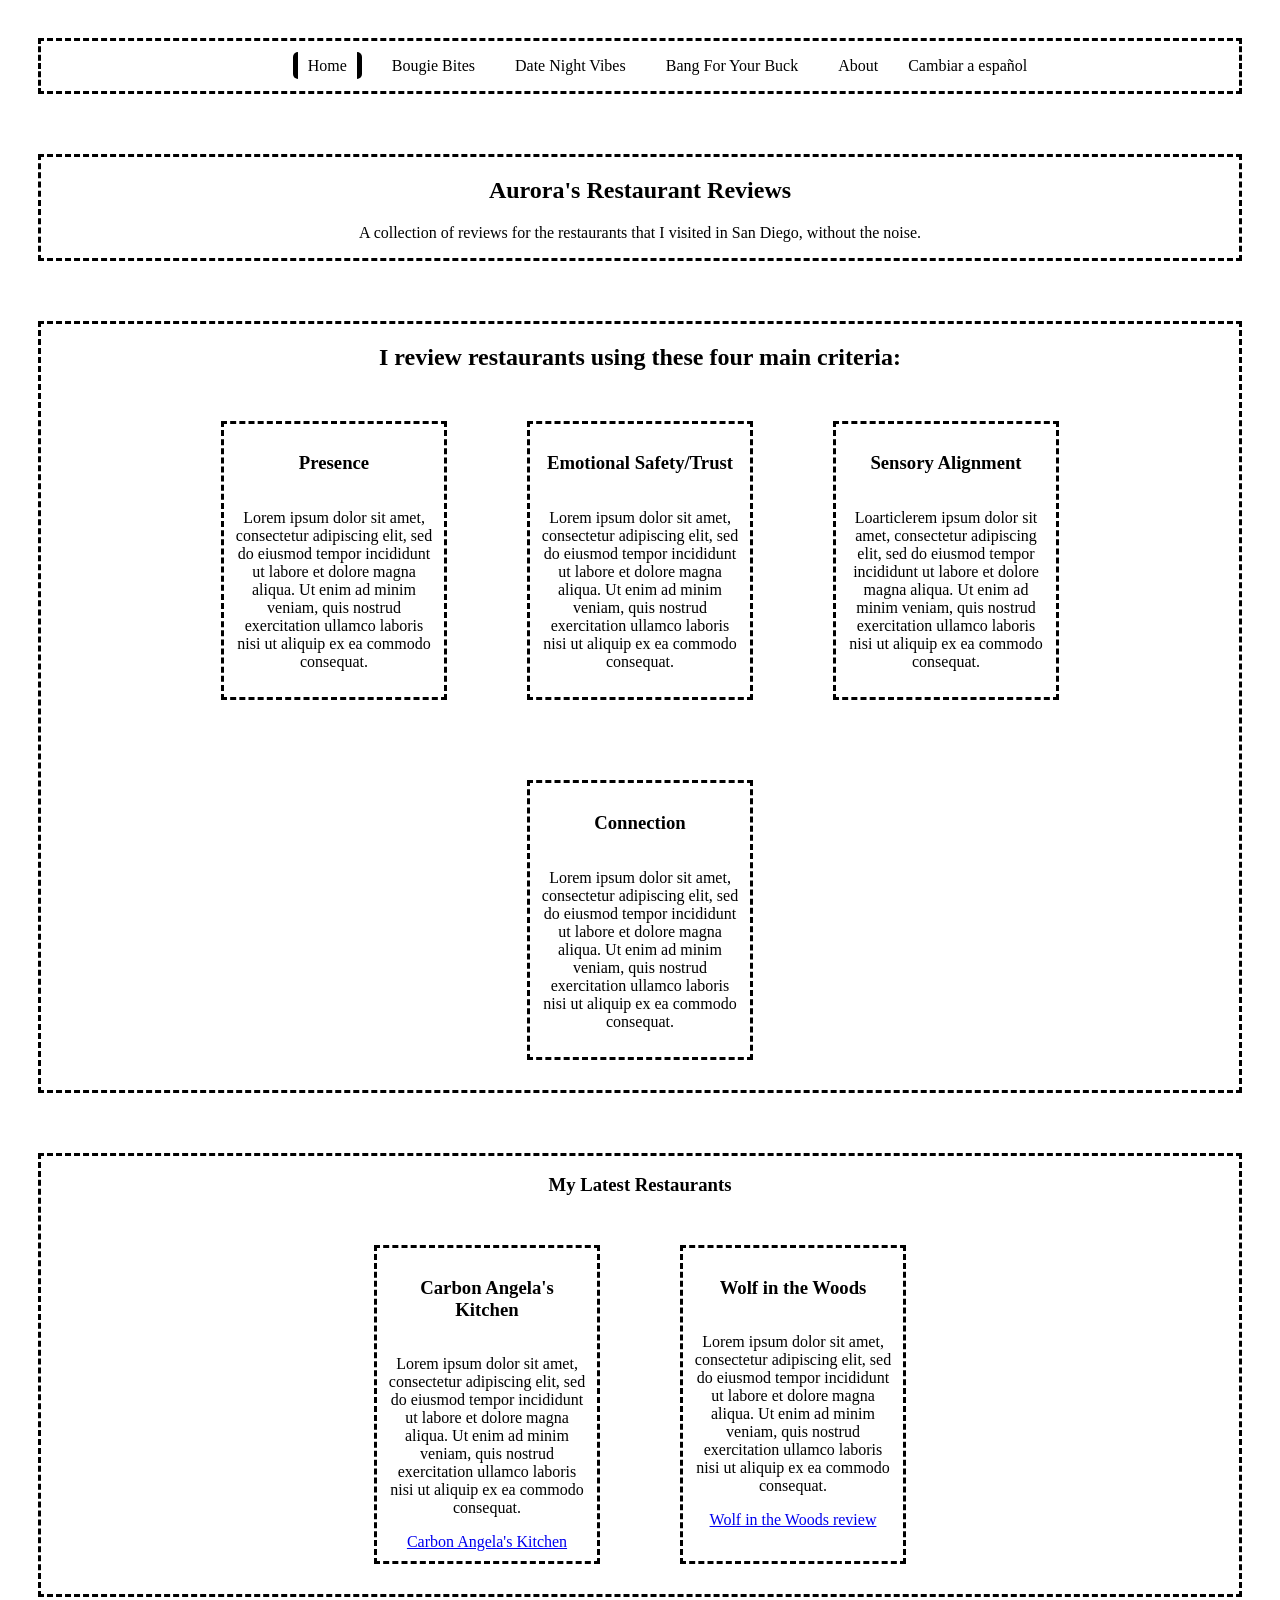
==== index.html @ fc137d89 "add spanish page" ====
<!--TODO:
Add CSS Hamburger Menu-->

<!DOCTYPE html>
<html lang="en">
<head>
    <meta charset="UTF-8">
    <meta name="viewport" content="width=device-width, initial-scale=1.0">
    <title>Aurora's Restaurant Reviews</title>
    <!-- Link to your CSS file -->
    <link rel="stylesheet" href="styles.css">
</head>
<body class="body">
    <!--NAV MENU-->
    <section>
        <div class="nav-layout">
            <div>
                <nav class="nav-menu">
                    <ul>
                        <li>
                            <a class="active-link" href="index.html">Home</a>
                        </li>
                        <li>
                            <a href="bougiebites.html">Bougie Bites</a>
                        </li>
                        <li>
                            <a href="datenightvibes.html">Date Night Vibes</a>
                        </li>
                        <li>
                            <a href="bangforyourbuck.html">Bang For Your Buck</a>
                        </li>
                        <li>
                            <a href="about.html">About</a>
                        </li>
                    </ul>
                </nav>
            </div>
            <div>
                <div class="lang-toggle">
                    <a href="es/index.html">Cambiar a español</a>
                </div>
            </div>
        </div>
    </section>
    <!--HEADER-->
    <section>
        <header>
            <h1>Aurora's Restaurant Reviews</h1>
            <p>A collection of reviews for the restaurants that I visited in San Diego, without the noise.</p>
        </header>
    </section>
    <section>
        <h2>I review restaurants using these four main criteria:</h2>
        <div class="deck-styles">
            <article class="card-styles">
                <h3>Presence</h3>
                <p>Lorem ipsum dolor sit amet, consectetur adipiscing elit, sed
                 do eiusmod tempor incididunt ut labore et dolore magna aliqua. 
                 Ut enim ad minim veniam, quis nostrud exercitation ullamco laboris 
                 nisi ut aliquip ex ea commodo consequat.
                </p>
            </article>
            <article class="card-styles">
                <h3>Emotional Safety/Trust</h3>
                <p>Lorem ipsum dolor sit amet, consectetur adipiscing elit, sed
                 do eiusmod tempor incididunt ut labore et dolore magna aliqua. 
                 Ut enim ad minim veniam, quis nostrud exercitation ullamco laboris 
                 nisi ut aliquip ex ea commodo consequat.
                </p>
            </article>
            <article class="card-styles">
                <h3>Sensory Alignment</h3>
                <p>Loarticlerem ipsum dolor sit amet, consectetur adipiscing elit, sed
                 do eiusmod tempor incididunt ut labore et dolore magna aliqua. 
                 Ut enim ad minim veniam, quis nostrud exercitation ullamco laboris 
                 nisi ut aliquip ex ea commodo consequat.
                </p>
            </article>
            <article class="card-styles">
                <h3>Connection</h3>
                <p>Lorem ipsum dolor sit amet, consectetur adipiscing elit, sed
                 do eiusmod tempor incididunt ut labore et dolore magna aliqua. 
                 Ut enim ad minim veniam, quis nostrud exercitation ullamco laboris 
                 nisi ut aliquip ex ea commodo consequat.
                </p>
            </article>
        </div>
    </section>
    <section>
        <div>
            <h3>My Latest Restaurants</h3>
            <div class="deck-styles">
                <article class="card-styles">
                    <h3>Carbon Angela's Kitchen</h3>
                    <p>Lorem ipsum dolor sit amet, consectetur adipiscing elit, sed
                    do eiusmod tempor incididunt ut labore et dolore magna aliqua. 
                    Ut enim ad minim veniam, quis nostrud exercitation ullamco laboris 
                    nisi ut aliquip ex ea commodo consequat.
                    </p>
                    <a href="#">Carbon Angela's Kitchen</a>
                </article>
                <article class="card-styles">
                    <h3>Wolf in the Woods</h3>
                    <p>Lorem ipsum dolor sit amet, consectetur adipiscing elit, sed
                    do eiusmod tempor incididunt ut labore et dolore magna aliqua. 
                    Ut enim ad minim veniam, quis nostrud exercitation ullamco laboris 
                    nisi ut aliquip ex ea commodo consequat.
                    </p>
                    <a href="#">Wolf in the Woods review</a>
                </article>
            </div>
        </div>
    </section>
</body>
</html>
---- styles.css ----
/*Nav Menu*/

.body {
    display: flex;
    flex-direction: column;
}

section {
    border-style: dashed;
    border-color: black;
    margin: 30px;
    text-align: center;
}

.nav-menu ul {
    display: flex;
    justify-content: center;
    gap: 20px;
    list-style: none;
    text-decoration: none;
}

.nav-menu a {
    text-decoration: none;
    color: black;
    padding: 5px 10px;
}
.nav-layout {
    display: flex;
    flex-direction: row;
    align-items: center;
    justify-content: center;
    gap: 20px;

}
.lang-toggle a:link,
.lang-toggle a:visited {
    text-decoration: none;
    color: black;
}

a.active-link {
    border-style: solid;
    border-width: 0px 5px;
    border-radius: 5px;
    border-color: black;
}

.card-styles {
    display: flex;
    flex-direction: column;
    flex-grow: 1;
    max-width: 200px;
    margin: 30px;
    padding: 10px;
    border-style: dashed;
    
}

.deck-styles {
    display: flex;
    flex-wrap: wrap;
    justify-content: center;
    align-items: stretch;
    gap: 20px;
}

.footer-styles {
    border-style: dashed;
    margin: 30px;
    padding: 10px;
    display: flex;
    flex-direction: row;
    justify-content: space-around;
}

/*About Me*/
.about-me-header {
    display: flex;
    flex-direction: row;
    padding: 20px;
}
.about-me-header > div {
    flex: 1;
}
.about-me-content {
    display: flex;
    flex-direction: column;
    
}
.about-image {
    width: 50%;
    height: auto;
}
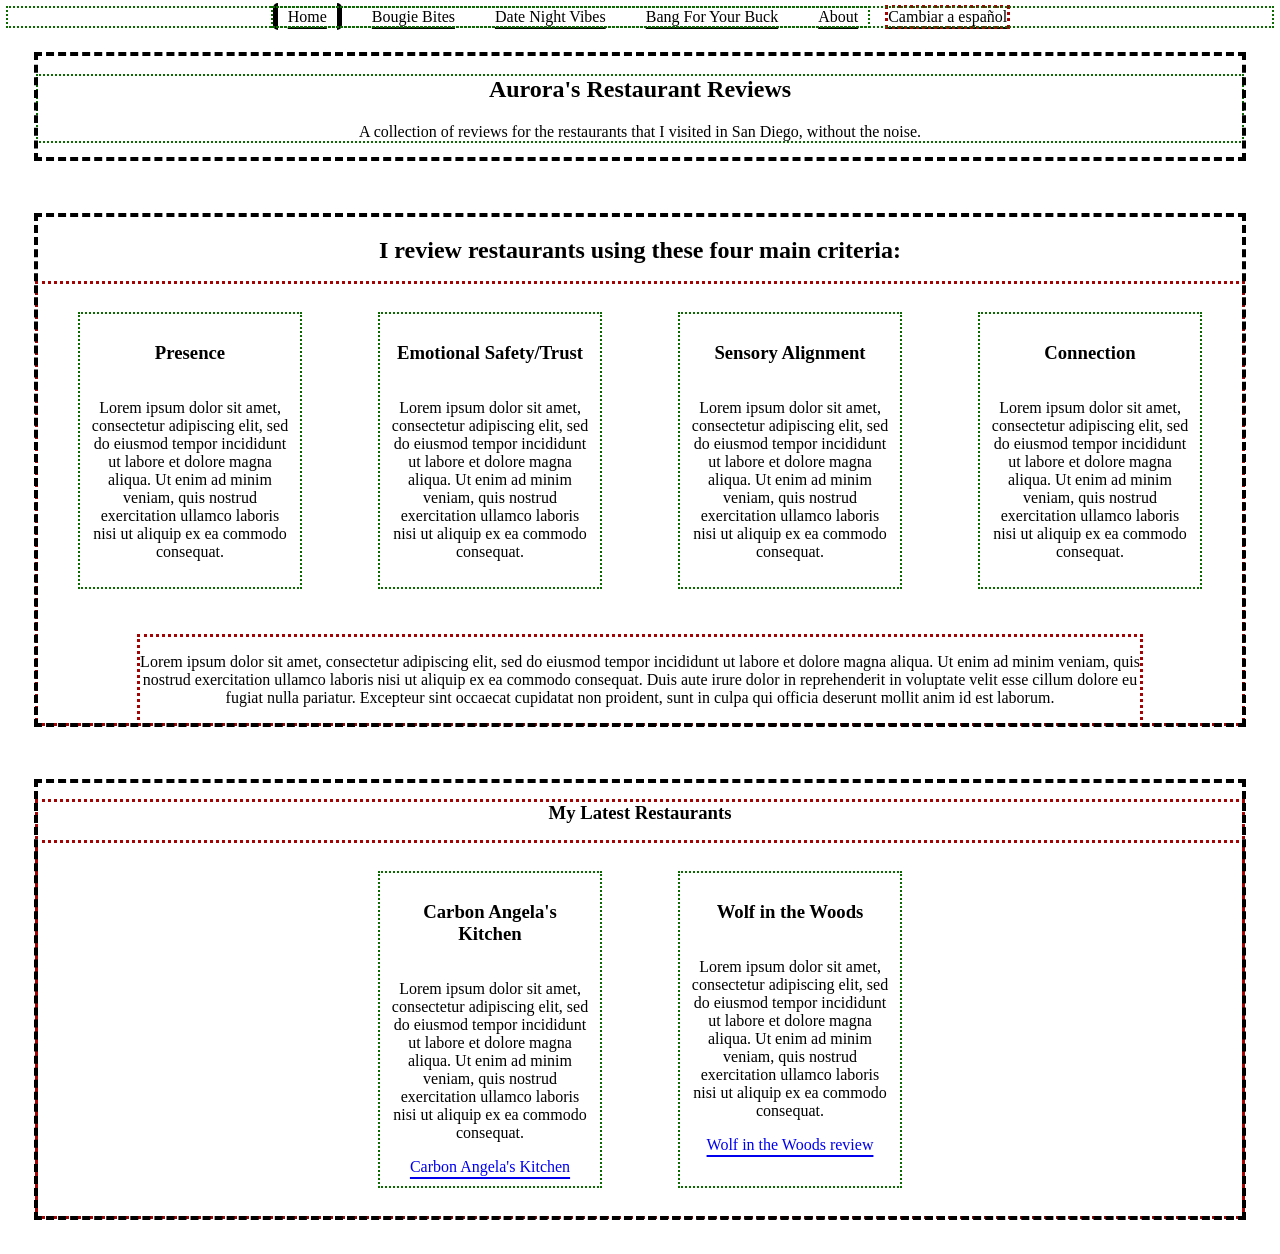
==== commit 23f92fe8: "adding layout test feature and cleaning up code" ====
--- a/index.html
+++ b/index.html
@@ -1,6 +1,6 @@
 <!--TODO:
-Add CSS Hamburger Menu-->
-
+Add CSS Hamburger Menu
+-->
 <!DOCTYPE html>
 <html lang="en">
 <head>
@@ -10,39 +10,32 @@
     <!-- Link to your CSS file -->
     <link rel="stylesheet" href="styles.css">
 </head>
-<body class="body">
+<body class="body-layout-debug">
     <!--NAV MENU-->
-    <section>
-        <div class="nav-layout">
-            <div>
-                <nav class="nav-menu">
-                    <ul>
-                        <li>
-                            <a class="active-link" href="index.html">Home</a>
-                        </li>
-                        <li>
-                            <a href="bougiebites.html">Bougie Bites</a>
-                        </li>
-                        <li>
-                            <a href="datenightvibes.html">Date Night Vibes</a>
-                        </li>
-                        <li>
-                            <a href="bangforyourbuck.html">Bang For Your Buck</a>
-                        </li>
-                        <li>
-                            <a href="about.html">About</a>
-                        </li>
-                    </ul>
-                </nav>
-            </div>
-            <div>
-                <div class="lang-toggle">
-                    <a href="es/index.html">Cambiar a español</a>
-                </div>
-            </div>
+    <header class="nav-layout">
+        <nav class="nav-menu">
+            <ul>
+                <li>
+                    <a class="active-link" href="index.html">Home</a>
+                </li>
+                <li>
+                    <a href="bougiebites.html">Bougie Bites</a>
+                </li>
+                <li>
+                    <a href="datenightvibes.html">Date Night Vibes</a>
+                </li>
+                <li>
+                    <a href="bangforyourbuck.html">Bang For Your Buck</a>
+                </li>
+                <li>
+                    <a href="about.html">About</a>
+                </li>
+            </ul>
+        </nav>
+        <div class="lang-toggle">
+            <a href="es/index.html">Cambiar a español</a>
         </div>
-    </section>
-    <!--HEADER-->
+    </header>
     <section>
         <header>
             <h1>Aurora's Restaurant Reviews</h1>
@@ -70,7 +63,7 @@
             </article>
             <article class="card-styles">
                 <h3>Sensory Alignment</h3>
-                <p>Loarticlerem ipsum dolor sit amet, consectetur adipiscing elit, sed
+                <p>Lorem ipsum dolor sit amet, consectetur adipiscing elit, sed
                  do eiusmod tempor incididunt ut labore et dolore magna aliqua. 
                  Ut enim ad minim veniam, quis nostrud exercitation ullamco laboris 
                  nisi ut aliquip ex ea commodo consequat.
@@ -84,6 +77,16 @@
                  nisi ut aliquip ex ea commodo consequat.
                 </p>
             </article>
+            <div class="content-card">
+                <p>Lorem ipsum dolor sit amet, consectetur adipiscing elit, sed do eiusmod 
+                    tempor incididunt ut labore et dolore magna aliqua. Ut enim ad minim 
+                    veniam, quis nostrud exercitation ullamco laboris nisi ut aliquip ex ea 
+                    commodo consequat. Duis aute irure dolor in reprehenderit in voluptate 
+                    velit esse cillum dolore eu fugiat nulla pariatur. Excepteur sint 
+                    occaecat cupidatat non proident, sunt in culpa qui officia deserunt 
+                    mollit anim id est laborum.
+                </p>
+            </div>
         </div>
     </section>
     <section>
--- a/styles.css
+++ b/styles.css
@@ -1,13 +1,34 @@
+/*TODO:
+
+*/
+a {
+    text-decoration: underline;
+    text-decoration-thickness: 2px;
+    text-underline-offset: 5px;
+}
+
 /*Nav Menu*/
 
-.body {
+body {
     display: flex;
     flex-direction: column;
 }
 
+.body-layout-debug section {
+    outline: 4px dashed #000000;
+}
+
+.body-layout-debug div {
+    outline: 3px dotted #a40303;
+}
+
+.body-layout-debug nav,
+.body-layout-debug header,
+.body-layout-debug article {
+    outline: 2px dotted #0b6a00;
+}
+
 section {
-    border-style: dashed;
-    border-color: black;
     margin: 30px;
     text-align: center;
 }
@@ -15,16 +36,19 @@
 .nav-menu ul {
     display: flex;
     justify-content: center;
+    flex-direction: row;
     gap: 20px;
     list-style: none;
-    text-decoration: none;
+    margin: 0;
+    padding: 0;
+
 }
 
 .nav-menu a {
-    text-decoration: none;
     color: black;
     padding: 5px 10px;
 }
+
 .nav-layout {
     display: flex;
     flex-direction: row;
@@ -33,9 +57,9 @@
     gap: 20px;
 
 }
+
 .lang-toggle a:link,
 .lang-toggle a:visited {
-    text-decoration: none;
     color: black;
 }
 
@@ -43,20 +67,16 @@
     border-style: solid;
     border-width: 0px 5px;
     border-radius: 5px;
-    border-color: black;
 }
 
 .card-styles {
     display: flex;
     flex-direction: column;
-    flex-grow: 1;
-    max-width: 200px;
+    flex: 1 1 200px;
+    max-width: 200px; 
     margin: 30px;
     padding: 10px;
-    border-style: dashed;
-    
 }
-
 .deck-styles {
     display: flex;
     flex-wrap: wrap;
@@ -64,9 +84,11 @@
     align-items: stretch;
     gap: 20px;
 }
+.content-card {
+    max-width: 1000px;
+}
 
 .footer-styles {
-    border-style: dashed;
     margin: 30px;
     padding: 10px;
     display: flex;
@@ -80,14 +102,17 @@
     flex-direction: row;
     padding: 20px;
 }
+
 .about-me-header > div {
     flex: 1;
 }
+
 .about-me-content {
     display: flex;
     flex-direction: column;
     
 }
+
 .about-image {
     width: 50%;
     height: auto;
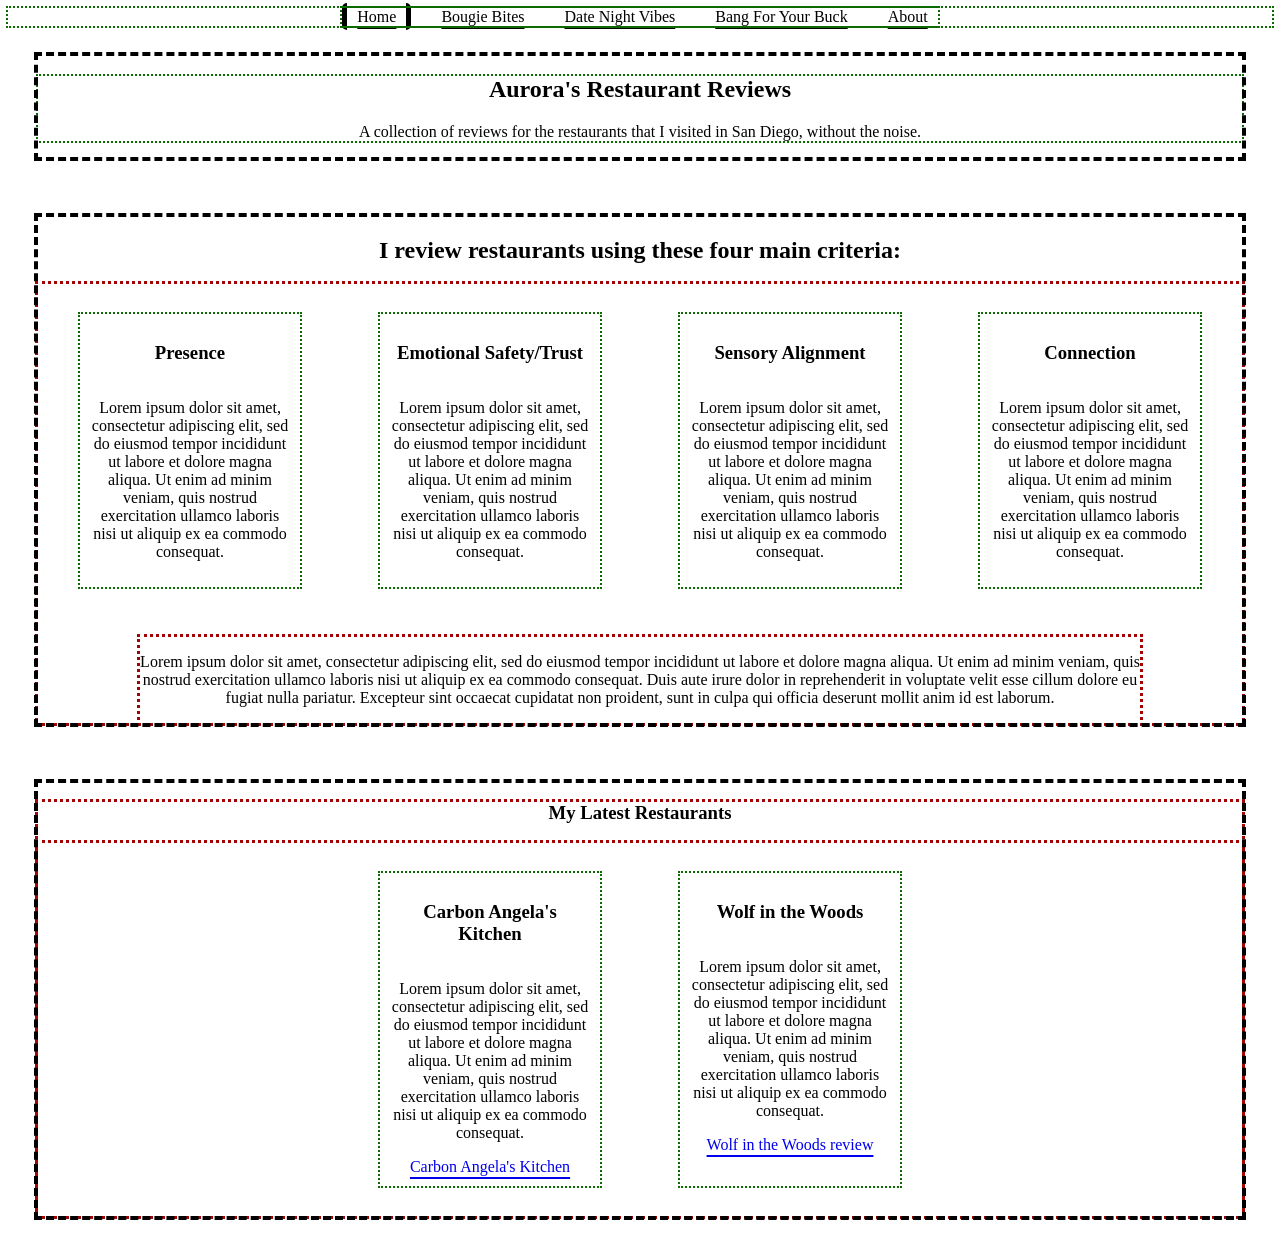
==== commit 90ca1990: "removed es feature for now" ====
--- a/index.html
+++ b/index.html
@@ -32,9 +32,12 @@
                 </li>
             </ul>
         </nav>
+        <!--DISABLED LANG FEATURE FOR NOW UNTIL PAGE IS COMPLETE-->
+        <!--
         <div class="lang-toggle">
             <a href="es/index.html">Cambiar a español</a>
         </div>
+        -->
     </header>
     <section>
         <header>
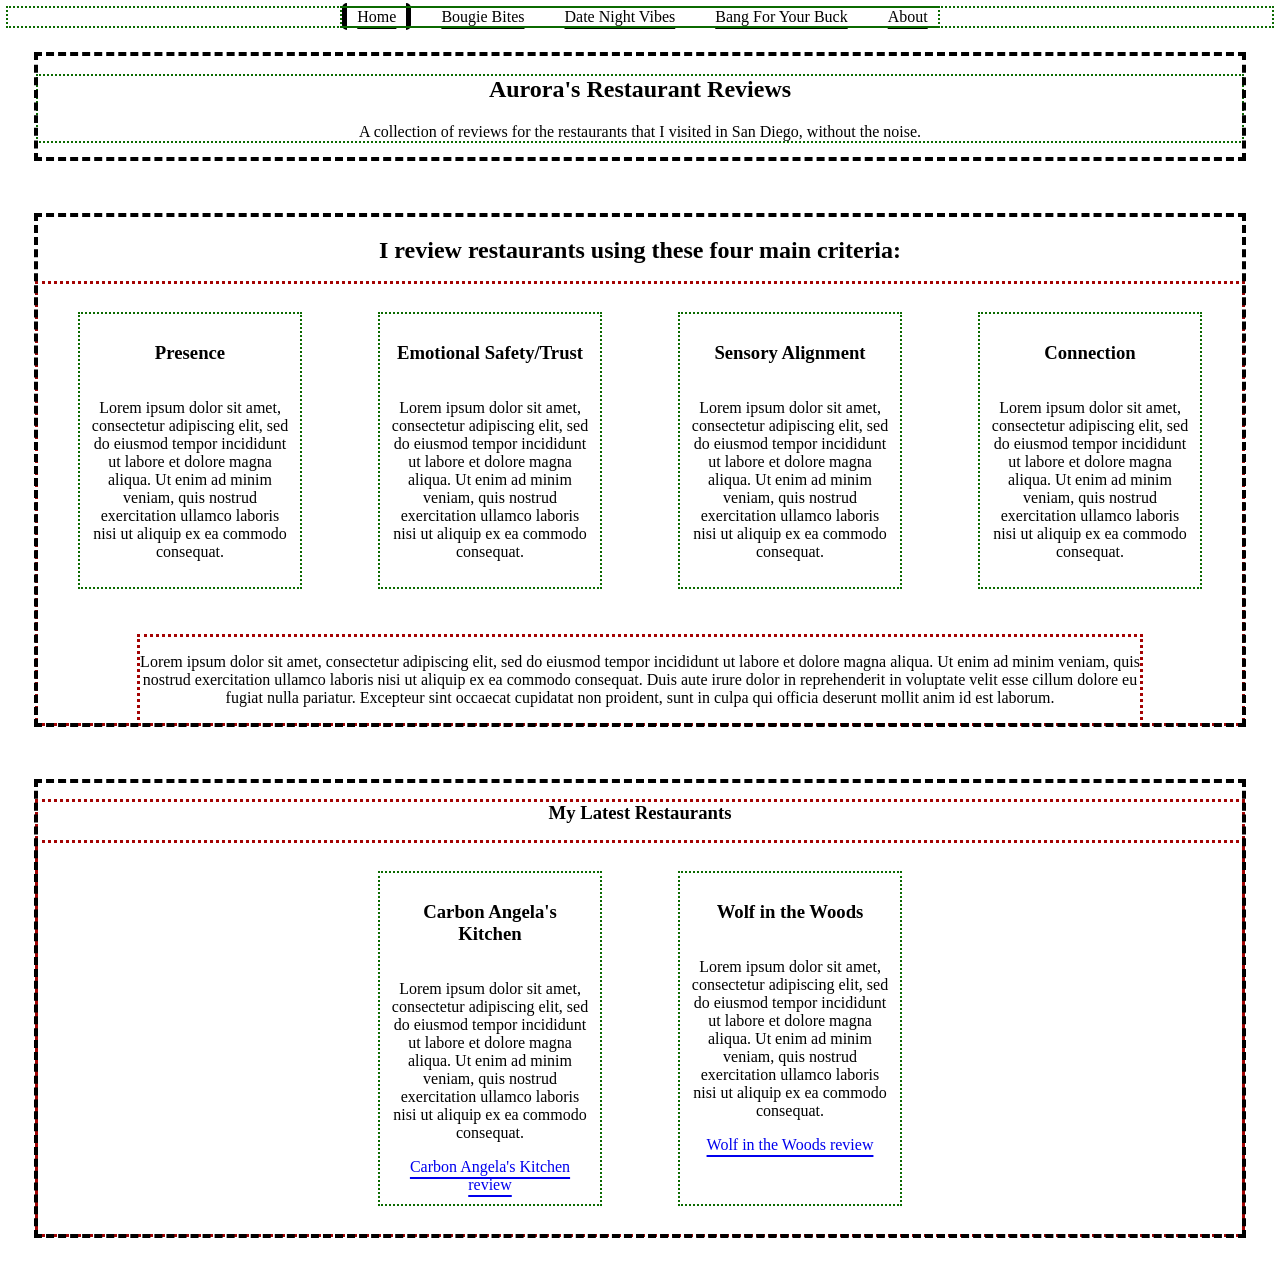
==== commit 48eda396: "applied all global styles" ====
--- a/index.html
+++ b/index.html
@@ -103,7 +103,7 @@
                     Ut enim ad minim veniam, quis nostrud exercitation ullamco laboris 
                     nisi ut aliquip ex ea commodo consequat.
                     </p>
-                    <a href="#">Carbon Angela's Kitchen</a>
+                    <a href="#">Carbon Angela's Kitchen review</a>
                 </article>
                 <article class="card-styles">
                     <h3>Wolf in the Woods</h3>
--- a/styles.css
+++ b/styles.css
@@ -1,5 +1,5 @@
 /*TODO:
-
+*
 */
 a {
     text-decoration: underline;
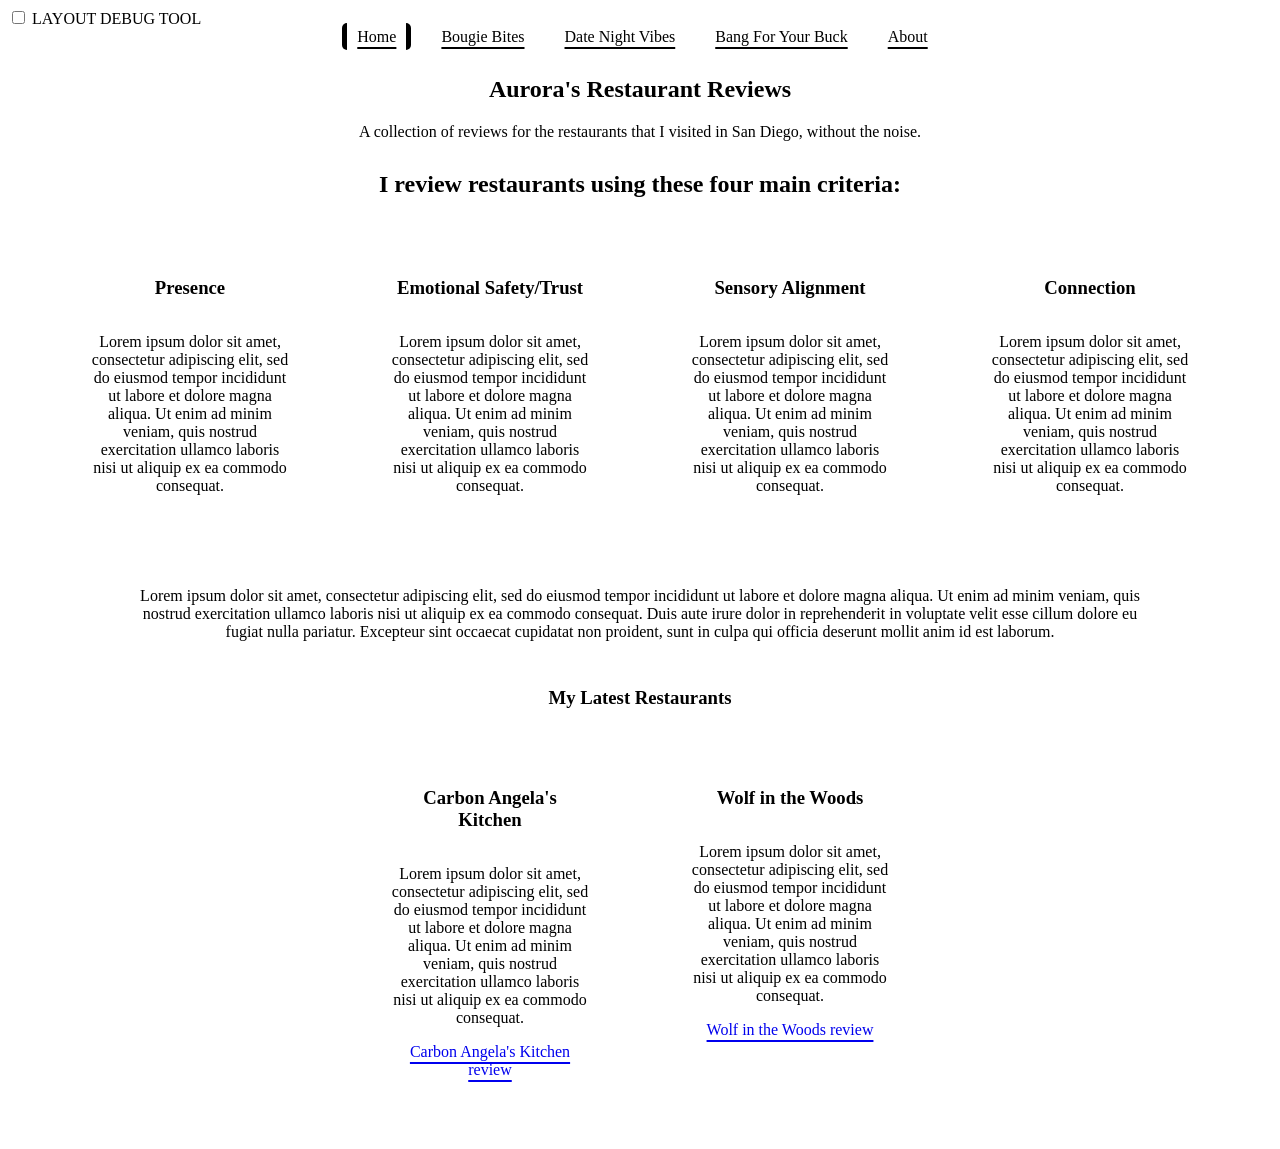
==== commit b7143664: "Layout Debug Tool Deployment" ====
--- a/index.html
+++ b/index.html
@@ -10,7 +10,12 @@
     <!-- Link to your CSS file -->
     <link rel="stylesheet" href="styles.css">
 </head>
-<body class="body-layout-debug">
+<body>
+    <!--DEBUG TOOL **NOTE: WRAP DIVS AROUND ALL CONTENT YOU INTEND TO CHANGE**-->
+        <input type="checkbox" id="debug-toggle">
+        <label for="debug-toggle" class="debug-button">LAYOUT DEBUG TOOL</label>
+    <!--END DEBUG TOOL-->
+    <div id="layout-debug">
     <!--NAV MENU-->
     <header class="nav-layout">
         <nav class="nav-menu">
@@ -117,5 +122,6 @@
             </div>
         </div>
     </section>
+    </div>
 </body>
 </html>
--- a/styles.css
+++ b/styles.css
@@ -7,26 +7,22 @@
     text-underline-offset: 5px;
 }
 
-/*Nav Menu*/
 
-body {
-    display: flex;
-    flex-direction: column;
-}
+/*LAYOUT DEBUG TOOL STYLES START*/
+#debug-toggle:checked ~ #layout-debug section {
+    outline: 4px dashed #000000;
+} /*we are making #debug-toggle in the checked state a sibling of #layout-debug using a combinator*/
 
-.body-layout-debug section {
-    outline: 4px dashed #000000;
-}
-
-.body-layout-debug div {
+#debug-toggle:checked ~ #layout-debug div {
     outline: 3px dotted #a40303;
 }
 
-.body-layout-debug nav,
-.body-layout-debug header,
-.body-layout-debug article {
+#debug-toggle:checked ~ #layout-debug nav,
+#debug-toggle:checked ~ #layout-debug header,
+#debug-toggle:checked ~ #layout-debug article {
     outline: 2px dotted #0b6a00;
 }
+/*LAYOUT DEBUG TOOL STYLES END*/
 
 section {
     margin: 30px;
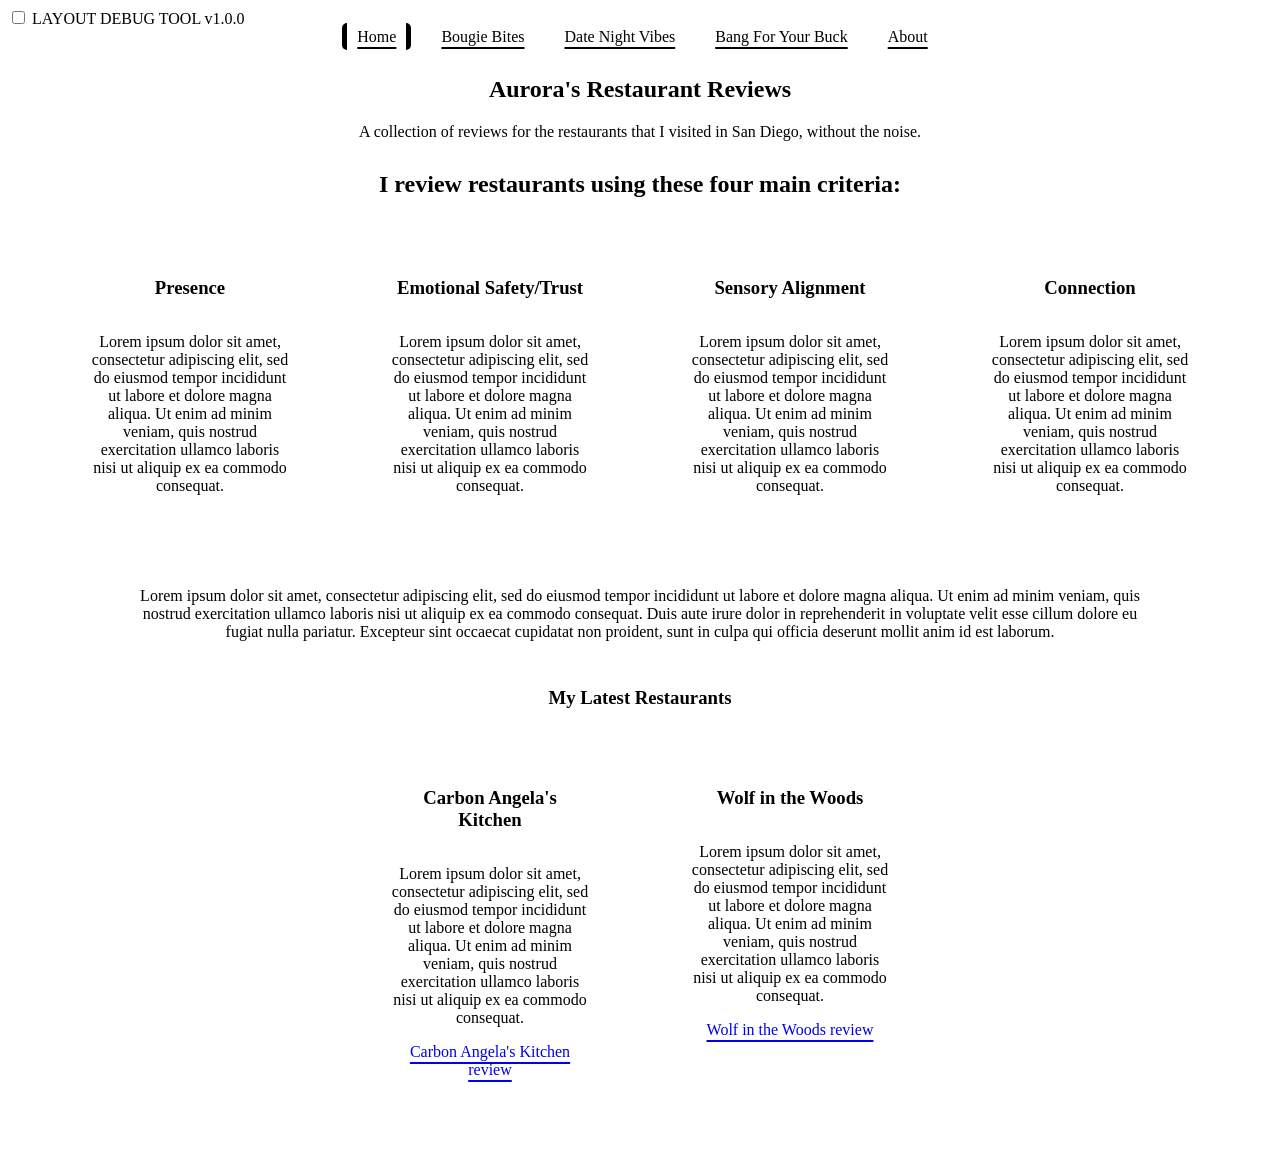
==== commit a0371c38: "updated documentation" ====
--- a/index.html
+++ b/index.html
@@ -11,9 +11,9 @@
     <link rel="stylesheet" href="styles.css">
 </head>
 <body>
-    <!--DEBUG TOOL **NOTE: WRAP DIVS AROUND ALL CONTENT YOU INTEND TO CHANGE**-->
+    <!--DEBUG TOOL: Wrap all content you intend to debug inside <div id="layout-debug">-->
         <input type="checkbox" id="debug-toggle">
-        <label for="debug-toggle" class="debug-button">LAYOUT DEBUG TOOL</label>
+        <label for="debug-toggle" class="debug-button">LAYOUT DEBUG TOOL v1.0.0</label>
     <!--END DEBUG TOOL-->
     <div id="layout-debug">
     <!--NAV MENU-->
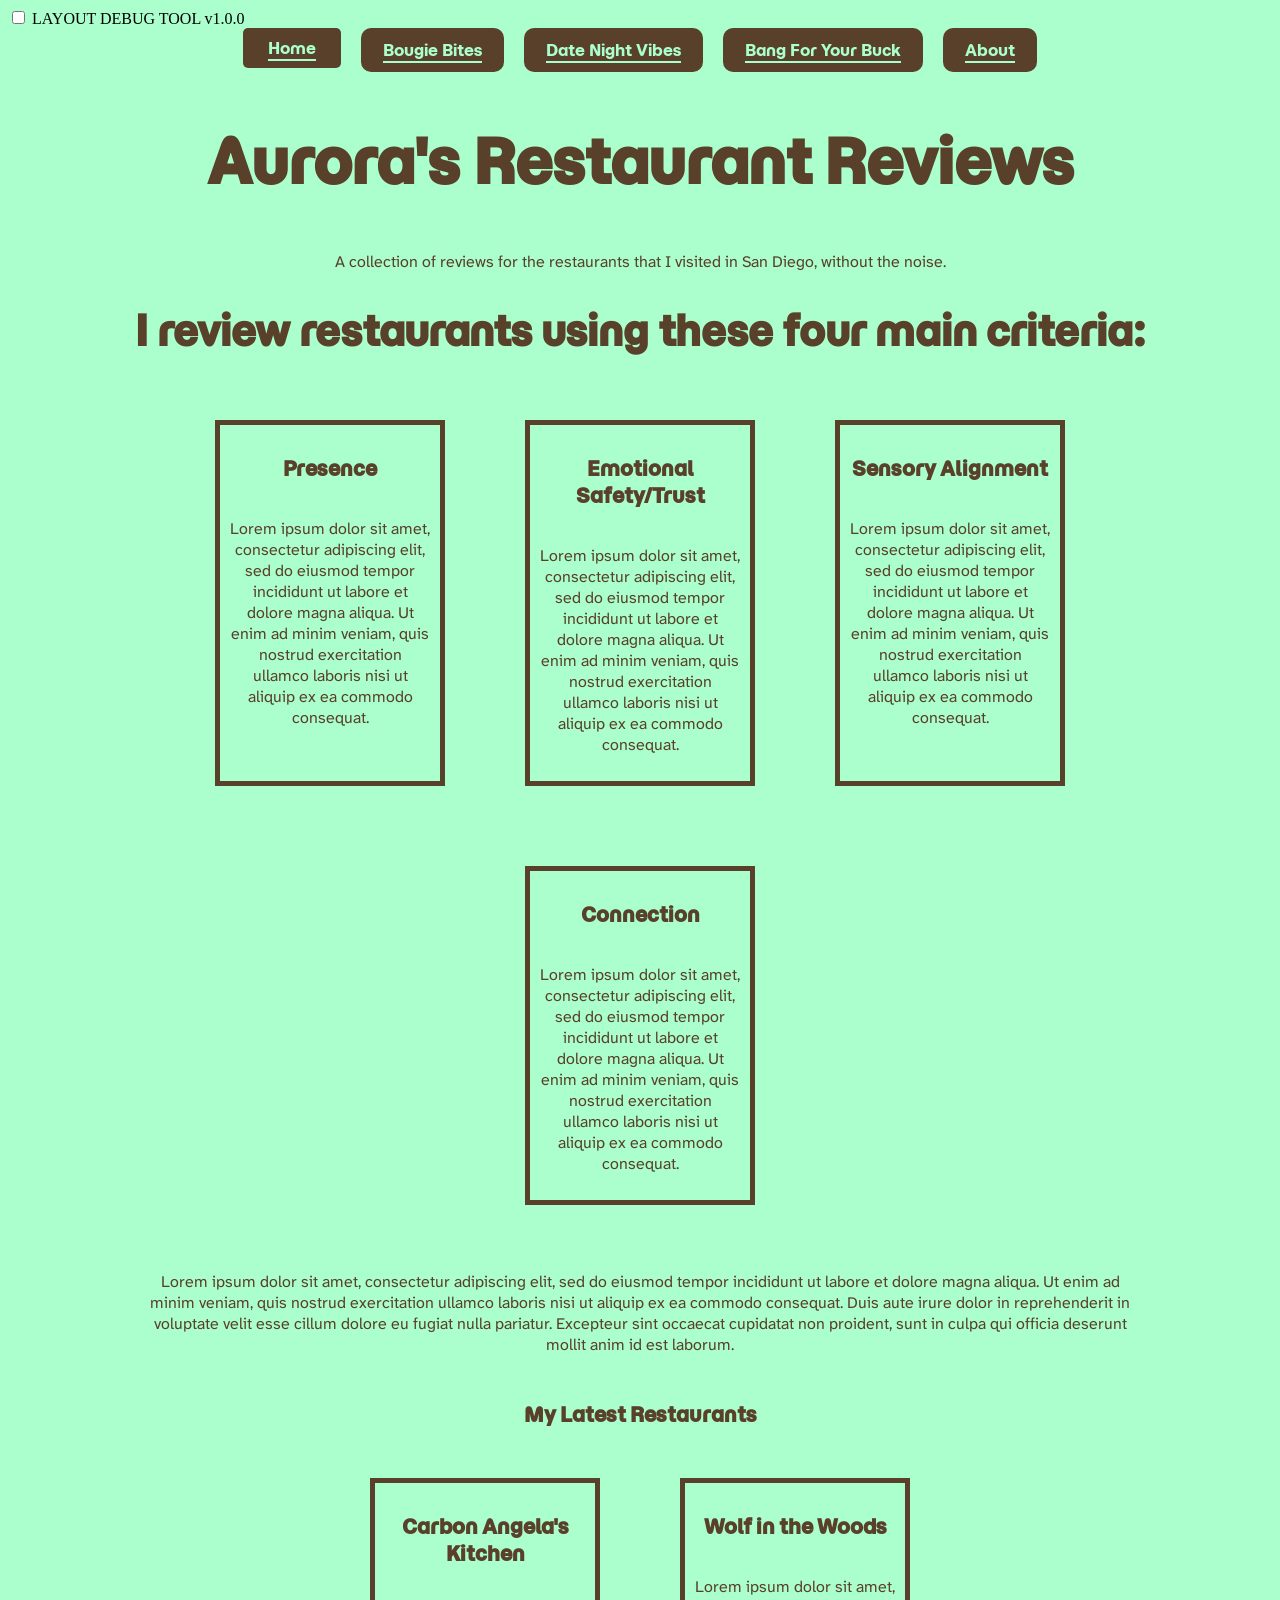
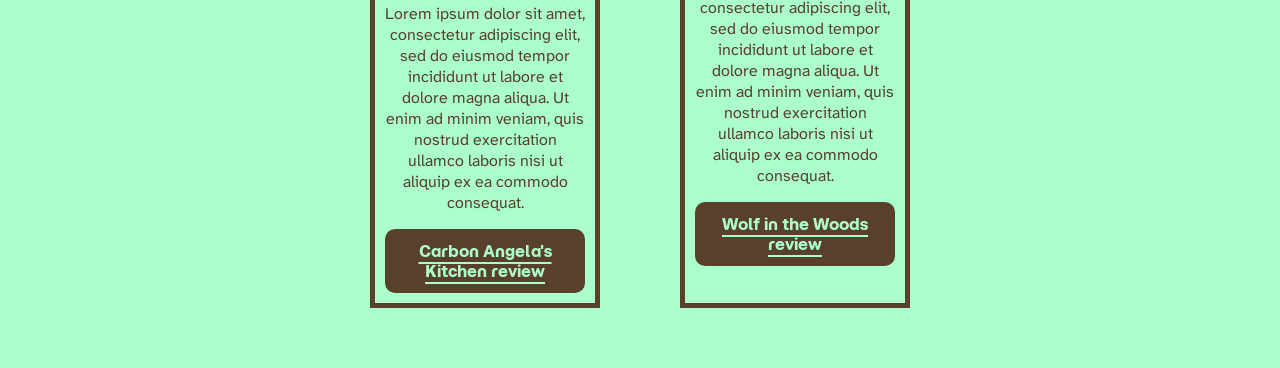
==== commit d04c9330: "website colors" ====
--- a/index.html
+++ b/index.html
@@ -18,7 +18,7 @@
     <div id="layout-debug">
     <!--NAV MENU-->
     <header class="nav-layout">
-        <nav class="nav-menu">
+        <nav>
             <ul>
                 <li>
                     <a class="active-link" href="index.html">Home</a>
@@ -123,5 +123,8 @@
         </div>
     </section>
     </div>
+    <footer>
+        
+    </footer>
 </body>
 </html>
--- a/styles.css
+++ b/styles.css
@@ -1,12 +1,50 @@
 /*TODO:
 *
 */
+
+/*TYPEFACES*/
+
+/*HEADER + ANCHOR*/
+@import url('https://fonts.googleapis.com/css2?family=Momo+Trust+Display&display=swap');
+
+/*Paragraph*/
+@import url('https://fonts.googleapis.com/css2?family=Atkinson+Hyperlegible+Next:ital,wght@0,200..800;1,200..800&family=Momo+Trust+Display&display=swap');
+
+
+body {
+    background-color: #ABFFCC;
+}
+
+
+/*HEADER AND ANCHOR STYLES*/
+h1, h2, h3, a
+ {
+    font-family: "Momo Trust Display", sans-serif;
+    color: #59402A;
+}
+
+h1 {
+    font-size: 60px;
+}
+
+h2 {
+    font-size: 40px;
+}
+
+h3 {
+    font-size: 20px;
+}
+
+p {
+      font-family: "Atkinson Hyperlegible Next", sans-serif;
+      color: #59402A;
+}
+
 a {
     text-decoration: underline;
     text-decoration-thickness: 2px;
     text-underline-offset: 5px;
 }
-
 
 /*LAYOUT DEBUG TOOL STYLES START*/
 #debug-toggle:checked ~ #layout-debug section {
@@ -22,6 +60,9 @@
 #debug-toggle:checked ~ #layout-debug article {
     outline: 2px dotted #0b6a00;
 }
+#debug-toggle:checked ~ #layout-debug a {
+    outline: 2px dotted blue;
+}
 /*LAYOUT DEBUG TOOL STYLES END*/
 
 section {
@@ -29,7 +70,7 @@
     text-align: center;
 }
 
-.nav-menu ul {
+nav ul {
     display: flex;
     justify-content: center;
     flex-direction: row;
@@ -37,23 +78,26 @@
     list-style: none;
     margin: 0;
     padding: 0;
-
 }
 
-.nav-menu a {
-    color: black;
-    padding: 5px 10px;
-}
-
-.nav-layout {
-    display: flex;
+a {
+    color: #ABFFCC;
+    padding: 10px 20px;
+    border-radius: 10px;
+    border: 2px solid transparent;
+    display: inline-block;
     flex-direction: row;
     align-items: center;
     justify-content: center;
     gap: 20px;
-
+    background-color: #59402A;
 }
 
+article {
+    border: solid #59402A 5px;
+}
+
+/*TODO: LANGUAGE TOGGLE FEATURE*/
 .lang-toggle a:link,
 .lang-toggle a:visited {
     color: black;
